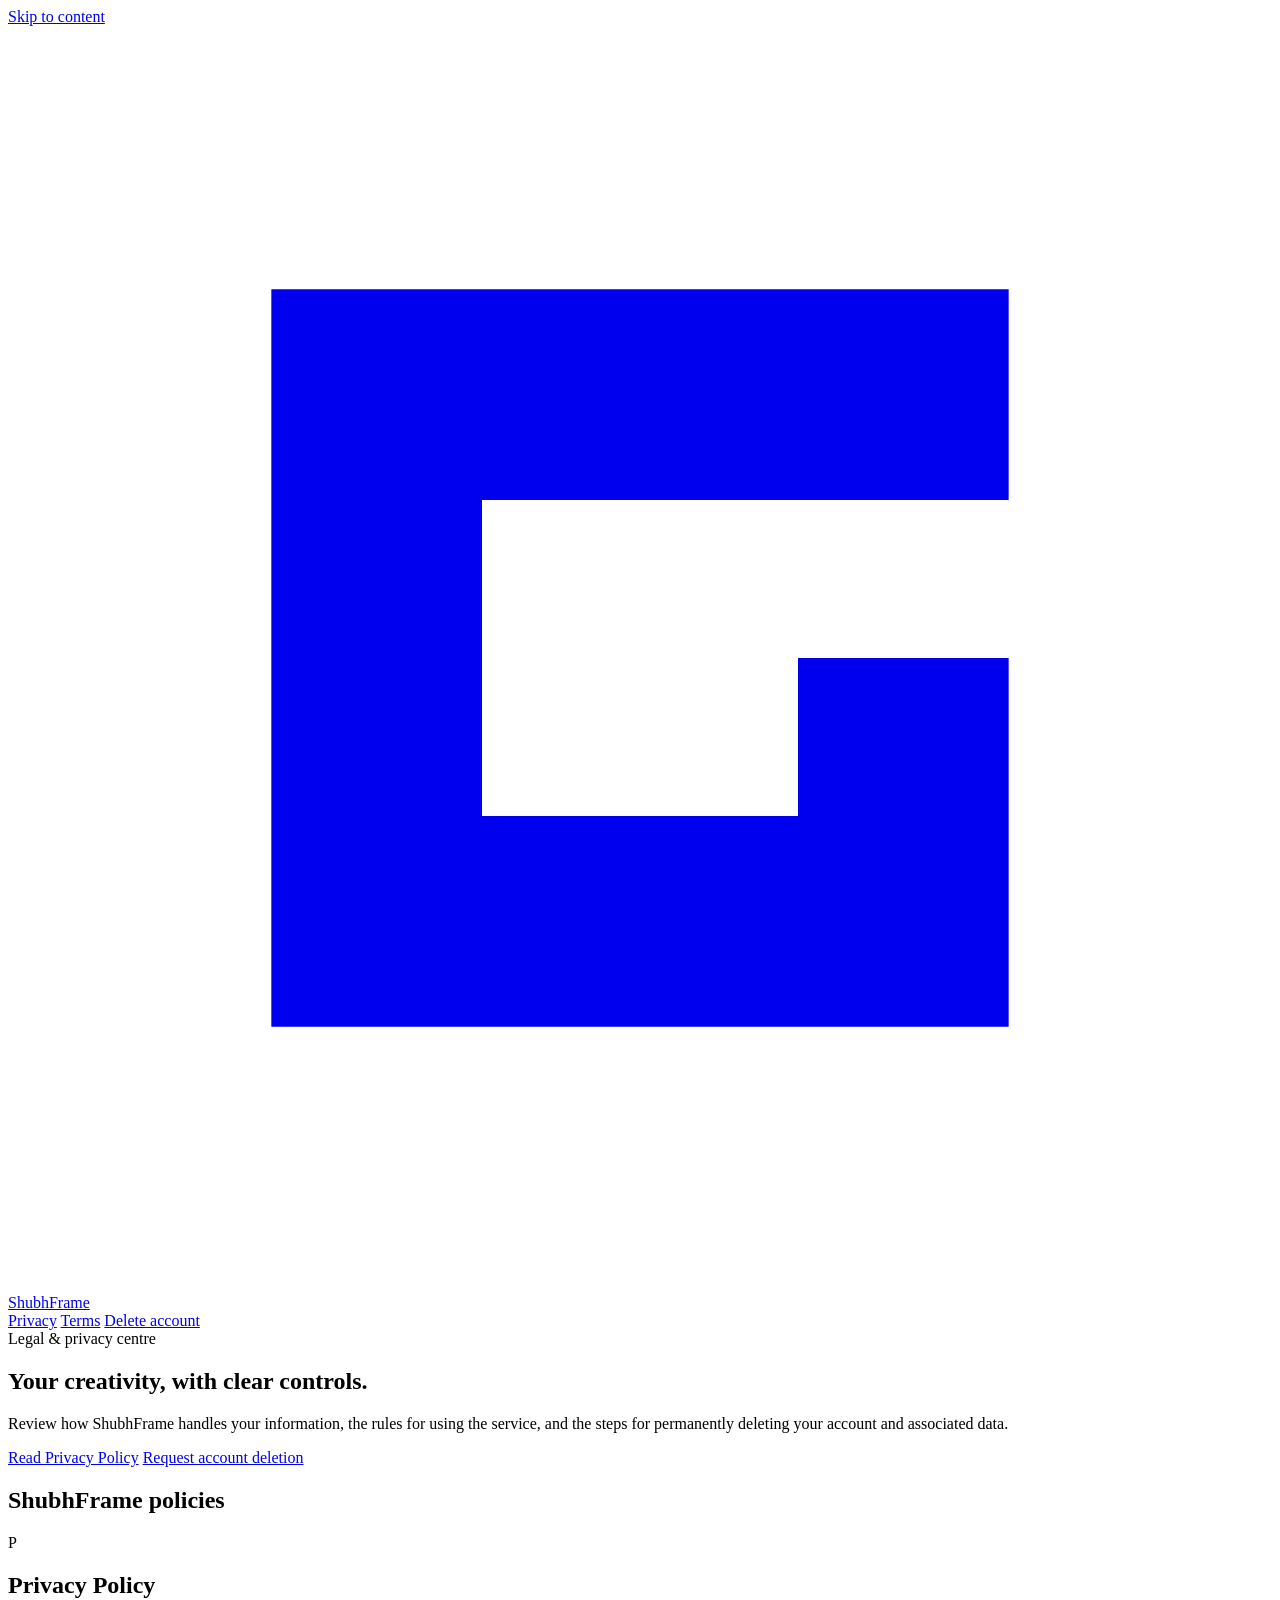
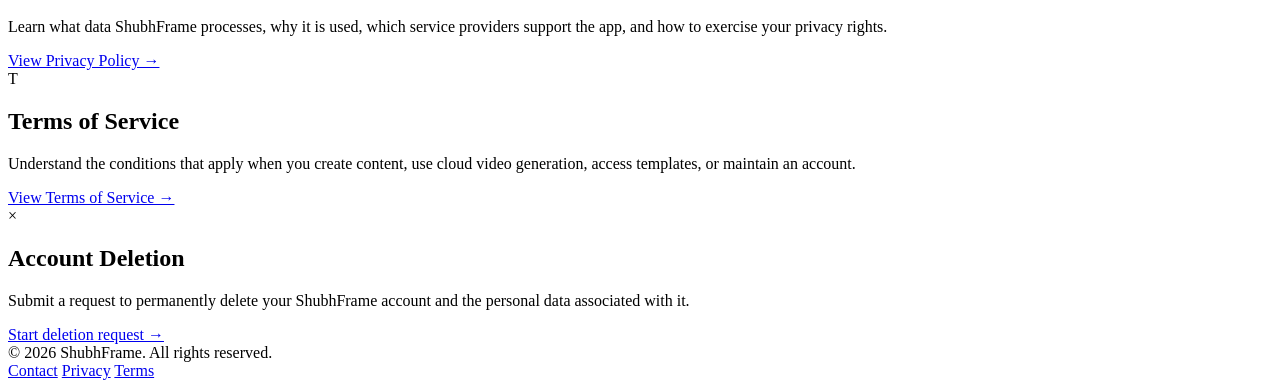
==== public/index.html @ 74b5398b "first commit" ====
<!doctype html>
<html lang="en">
<head>
  <meta charset="utf-8">
  <meta name="viewport" content="width=device-width, initial-scale=1">
  <meta name="description" content="ShubhFrame legal information, including the Privacy Policy, Terms of Service, and account deletion instructions.">
  <title>ShubhFrame Legal & Privacy</title>
  <link rel="icon" href="/assets/favicon.svg" type="image/svg+xml">
  <link rel="stylesheet" href="/assets/styles.css">
  <script src="/assets/site.js" defer></script>
</head>
<body>
  <a class="skip-link" href="#main-content">Skip to content</a>
  <header class="site-header">
    <div class="header-inner">
      <a class="brand" href="/" aria-label="ShubhFrame legal home">
        <span class="brand-mark" aria-hidden="true">
          <svg viewBox="0 0 24 24" fill="none"><path d="M5 5h14v4H9v6h6v-3h4v7H5V5Z" fill="currentColor"/></svg>
        </span>
        <span>ShubhFrame</span>
      </a>
      <nav class="nav" aria-label="Primary navigation">
        <a href="/privacy-policy/">Privacy</a>
        <a href="/terms-of-service/">Terms</a>
        <a href="/delete-account/">Delete account</a>
      </nav>
    </div>
  </header>

  <main id="main-content">
    <section class="hero">
      <div class="container">
        <span class="eyebrow">Legal &amp; privacy centre</span>
        <h1>Your creativity, with clear controls.</h1>
        <p>Review how ShubhFrame handles your information, the rules for using the service, and the steps for permanently deleting your account and associated data.</p>
        <div class="hero-actions">
          <a class="button primary" href="/privacy-policy/">Read Privacy Policy</a>
          <a class="button" href="/delete-account/">Request account deletion</a>
        </div>
      </div>
    </section>

    <section class="section" aria-labelledby="legal-pages-title">
      <div class="container">
        <h2 id="legal-pages-title">ShubhFrame policies</h2>
        <div class="grid">
          <article class="card">
            <div class="card-icon" aria-hidden="true">P</div>
            <h2>Privacy Policy</h2>
            <p>Learn what data ShubhFrame processes, why it is used, which service providers support the app, and how to exercise your privacy rights.</p>
            <a href="/privacy-policy/">View Privacy Policy →</a>
          </article>
          <article class="card">
            <div class="card-icon" aria-hidden="true">T</div>
            <h2>Terms of Service</h2>
            <p>Understand the conditions that apply when you create content, use cloud video generation, access templates, or maintain an account.</p>
            <a href="/terms-of-service/">View Terms of Service →</a>
          </article>
          <article class="card">
            <div class="card-icon" aria-hidden="true">×</div>
            <h2>Account Deletion</h2>
            <p>Submit a request to permanently delete your ShubhFrame account and the personal data associated with it.</p>
            <a href="/delete-account/">Start deletion request →</a>
          </article>
        </div>
      </div>
    </section>
  </main>

  <footer class="site-footer">
    <div class="footer-inner">
      <span>© <span data-current-year>2026</span> ShubhFrame. All rights reserved.</span>
      <div class="footer-links">
        <a href="mailto:indian.insect.killer@gmail.com">Contact</a>
        <a href="/privacy-policy/">Privacy</a>
        <a href="/terms-of-service/">Terms</a>
      </div>
    </div>
  </footer>
</body>
</html>
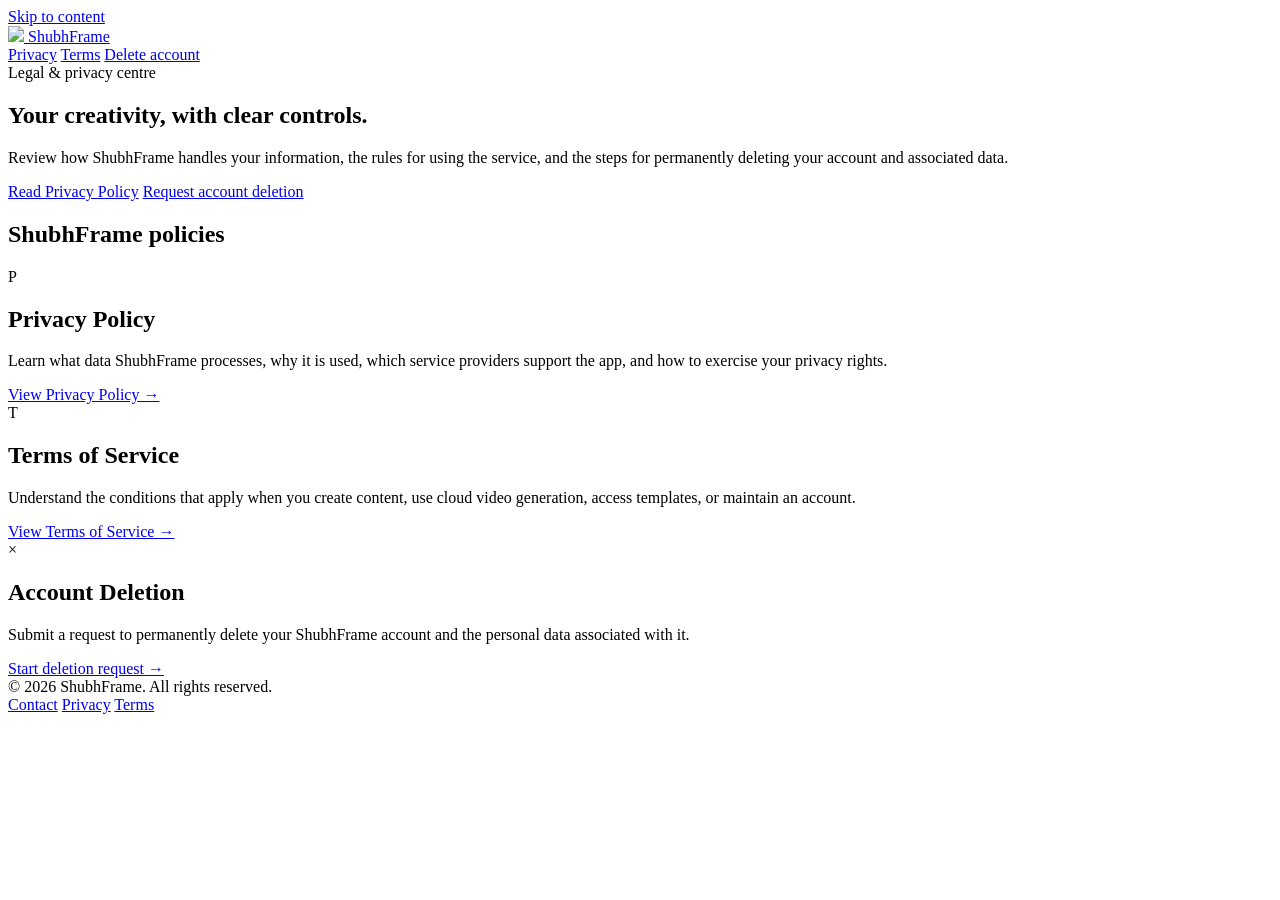
==== commit 33b89e85: "Update index.html" ====
--- a/public/index.html
+++ b/public/index.html
@@ -5,7 +5,7 @@
   <meta name="viewport" content="width=device-width, initial-scale=1">
   <meta name="description" content="ShubhFrame legal information, including the Privacy Policy, Terms of Service, and account deletion instructions.">
   <title>ShubhFrame Legal & Privacy</title>
-  <link rel="icon" href="/assets/favicon.svg" type="image/svg+xml">
+  <link rel="icon" href="/assets/app-logo.png" type="image/svg+xml">
   <link rel="stylesheet" href="/assets/styles.css">
   <script src="/assets/site.js" defer></script>
 </head>
@@ -15,7 +15,7 @@
     <div class="header-inner">
       <a class="brand" href="/" aria-label="ShubhFrame legal home">
         <span class="brand-mark" aria-hidden="true">
-          <svg viewBox="0 0 24 24" fill="none"><path d="M5 5h14v4H9v6h6v-3h4v7H5V5Z" fill="currentColor"/></svg>
+         <img src="/assets/app-logo.png" />
         </span>
         <span>ShubhFrame</span>
       </a>
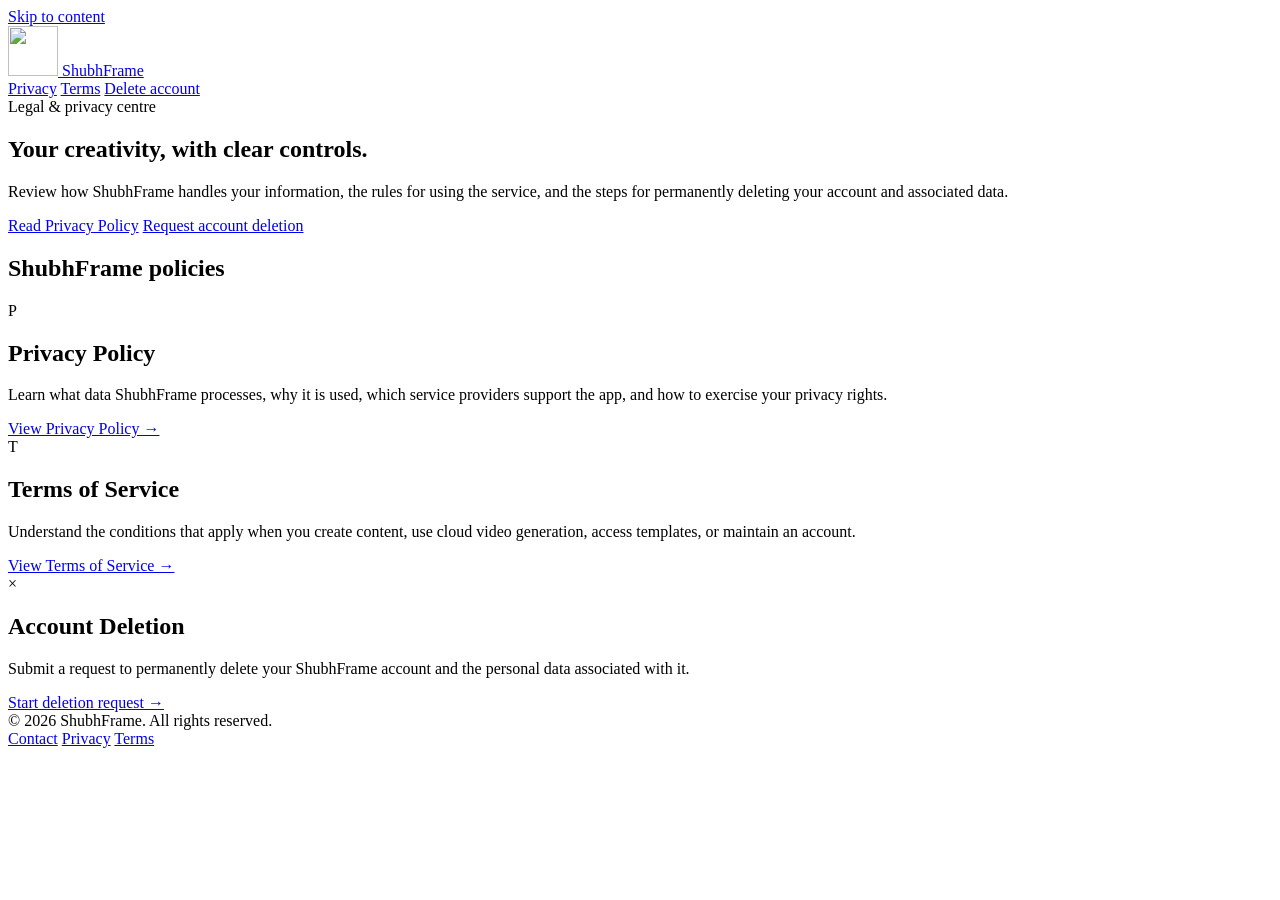
==== commit d3a3e087: "Add height and width attributes to logo image" ====
--- a/public/index.html
+++ b/public/index.html
@@ -15,7 +15,7 @@
     <div class="header-inner">
       <a class="brand" href="/" aria-label="ShubhFrame legal home">
         <span class="brand-mark" aria-hidden="true">
-         <img src="/assets/app-logo.png" />
+         <img src="/assets/app-logo.png" height="50" width="50"/>
         </span>
         <span>ShubhFrame</span>
       </a>
